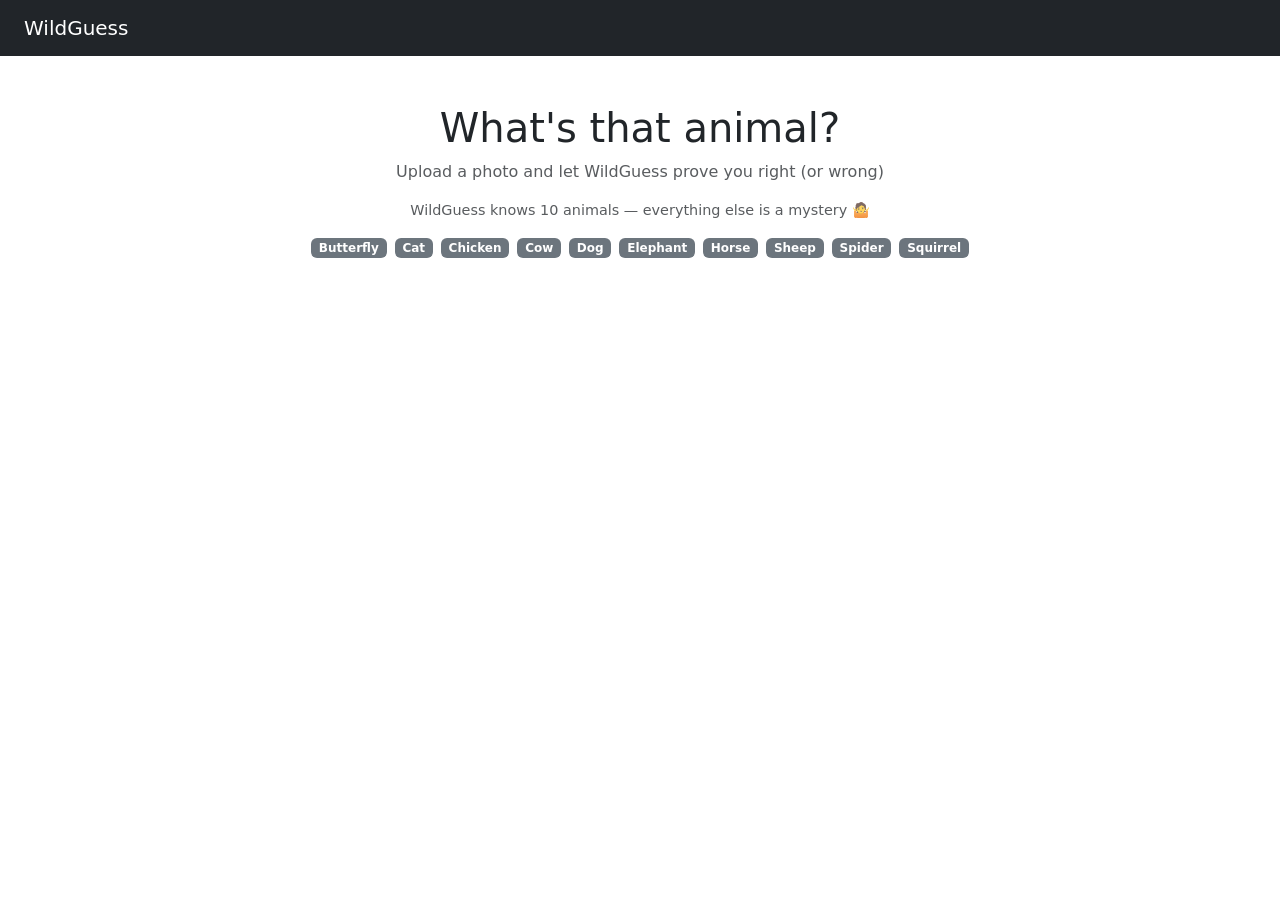
==== templates/index.html @ cd08c18d "test frontend" ====
<!doctype html>
<html lang="sv">
  <head>
    <meta charset="UTF-8" />
    <meta name="viewport" content="width=device-width, initial-scale=1.0" />
    <title>WildGuess</title>
    <link
      href="https://cdn.jsdelivr.net/npm/bootstrap@5.3.0/dist/css/bootstrap.min.css"
      rel="stylesheet"
    />
    <link
      rel="stylesheet"
      href="{{ url_for('static', filename='style.css') }}"
    />
  </head>
  <body>
    <!-- NAVBAR -->
    <nav class="navbar navbar-dark bg-dark px-4">
      <span class="navbar-brand">WildGuess</span>
    </nav>

    <!-- MAIN CONTENT -->
    <div class="container mt-5 text-center">
      <h1>What's that animal?</h1>
      <p class="text-muted mt-2">
        Upload a photo and let WildGuess prove you right (or wrong)
      </p>
      <p class="text-muted" style="font-size: 0.9rem">
        WildGuess knows 10 animals — everything else is a mystery 🤷
      </p>
      <div class="mt-2 d-flex flex-wrap justify-content-center gap-2">
        <span class="badge bg-secondary">Butterfly</span>
        <span class="badge bg-secondary">Cat</span>
        <span class="badge bg-secondary">Chicken</span>
        <span class="badge bg-secondary">Cow</span>
        <span class="badge bg-secondary">Dog</span>
        <span class="badge bg-secondary">Elephant</span>
        <span class="badge bg-secondary">Horse</span>
        <span class="badge bg-secondary">Sheep</span>
        <span class="badge bg-secondary">Spider</span>
        <span class="badge bg-secondary">Squirrel</span>
      </div>
    </div>

    <script src="https://cdn.jsdelivr.net/npm/bootstrap@5.3.0/dist/js/bootstrap.bundle.min.js"></script>
  </body>
</html>
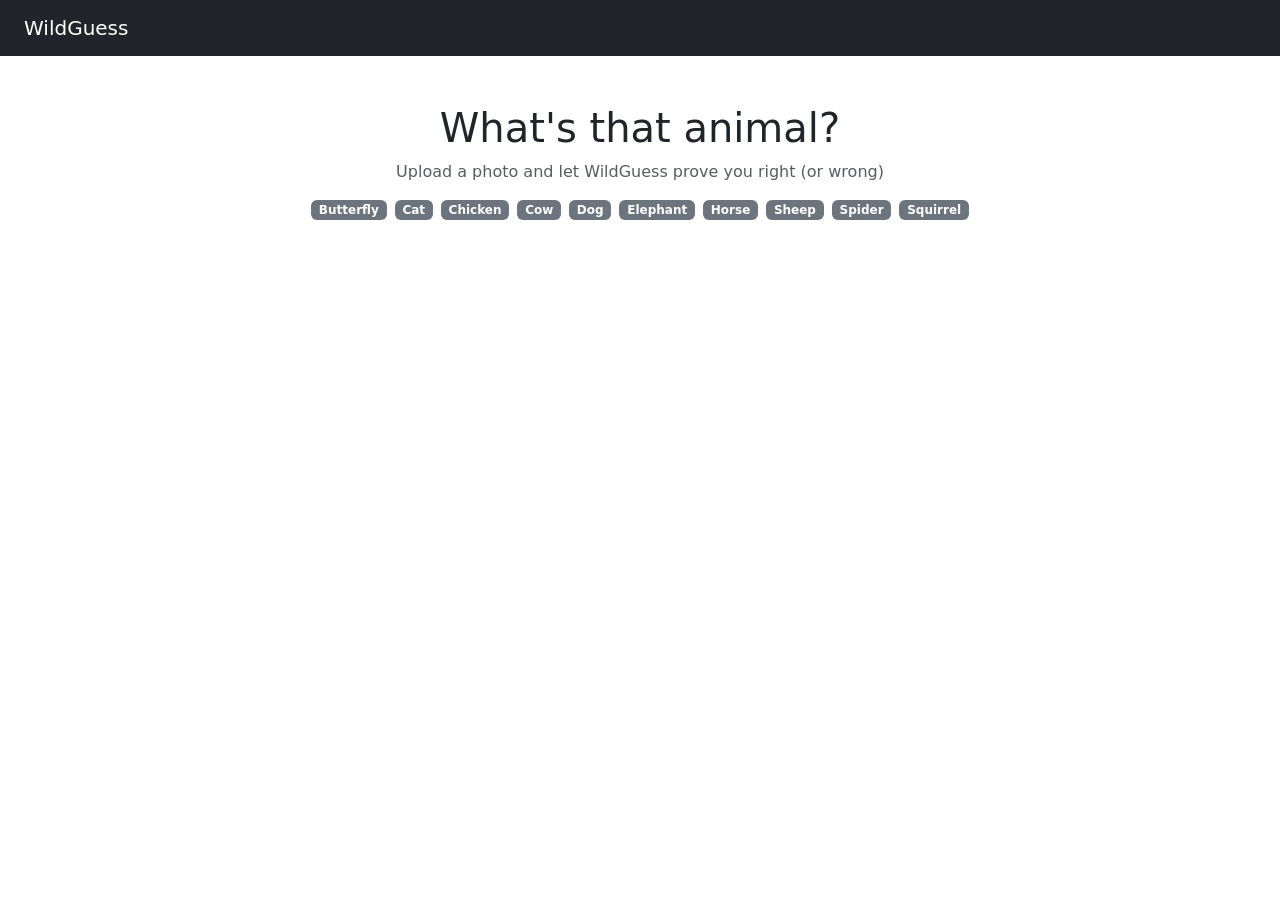
==== commit 9d54d766: "updated" ====
--- a/templates/index.html
+++ b/templates/index.html
@@ -25,9 +25,6 @@
       <p class="text-muted mt-2">
         Upload a photo and let WildGuess prove you right (or wrong)
       </p>
-      <p class="text-muted" style="font-size: 0.9rem">
-        WildGuess knows 10 animals — everything else is a mystery 🤷
-      </p>
       <div class="mt-2 d-flex flex-wrap justify-content-center gap-2">
         <span class="badge bg-secondary">Butterfly</span>
         <span class="badge bg-secondary">Cat</span>
